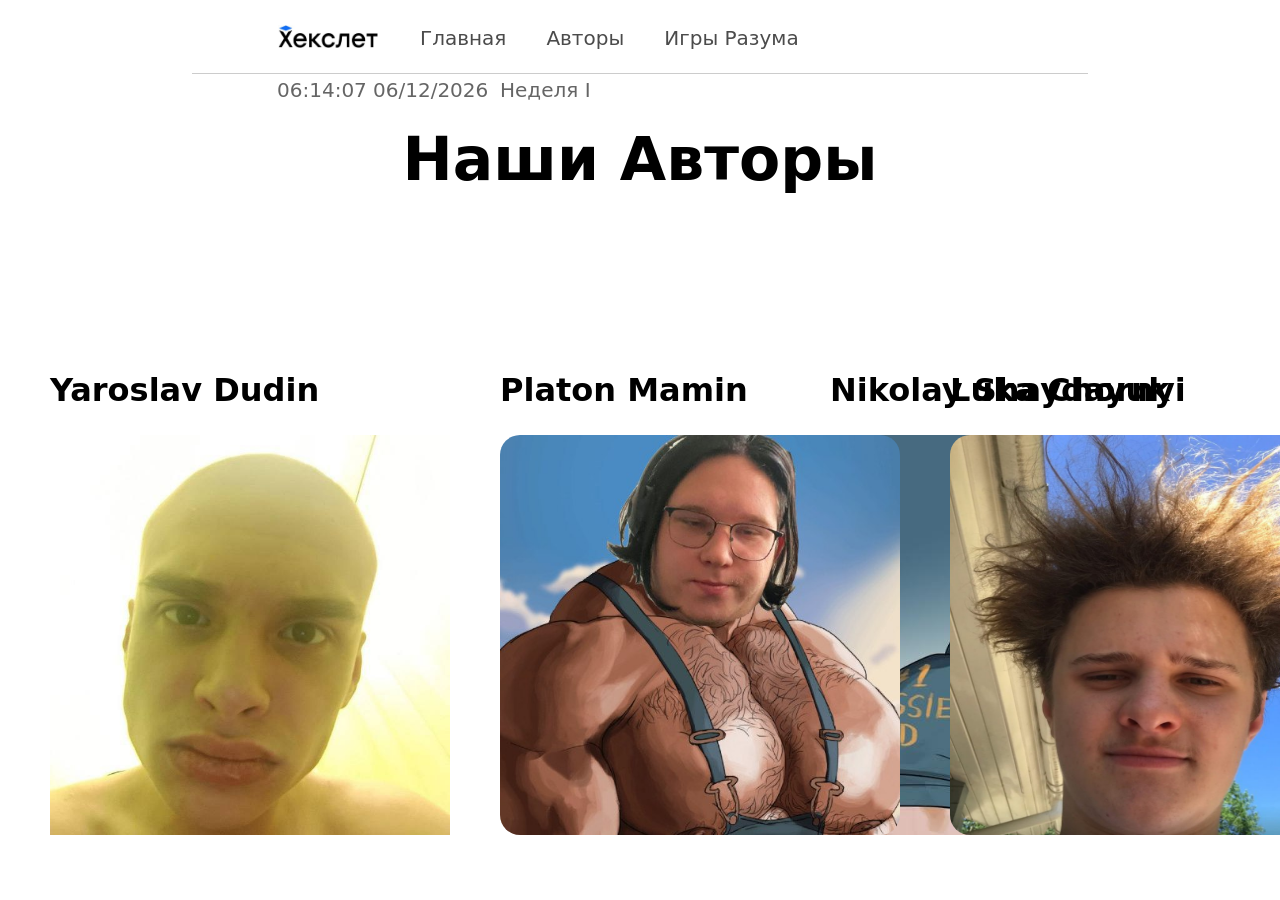
==== Создать папку/rabota/Authors.html @ d748e20a "beta 0.99" ====
<!DOCTYPE html>
<html>
<head>
    <meta charset="UTF-8">
    <meta name="viewport" content="width=device-width, initial-scale=1.0">
    <title>info.timetable</title>
    <link rel="icon" href="/foto/hex.ico" 
    type="image/x-icon">
    <link rel="stylesheet" href="./baza.css">
</head>
<body>
  
<header>
            <img src="/foto/logo.jpg" alt="Hexlet" class = "hexlet-logo">
            <nav class="menu">
              <ul>
                <li><a href="baza.html" >Главная</a></li>
                <li><a href="Authors.html" class = "toptext">Авторы</a></li>
                <li><a href="#" >Игры Разума</a></li>
              </ul>
            </nav>
            <hr class = "topSeparator">     <!--лох-->
                <div class="timeTable">
                    <script src="/Создать папку/rabota/date.js"> 
                   
                    </script>
                </div>
                <div class="weektext">
                    <script src="/Создать папку/rabota/week.js"></script>
                </div>
               
                    <script src="/Создать папку/rabota/time.js"> </script>
                <div id="clock"></div>
                <script>digitalClock();</script>
            
                    </header>
                    <body>
                        <h1 class = "authorsheader"> Наши Авторы </h1>
                        <div class = "nik">
                            <h1>Nikolay Shaydayuk</h1>
                        <img src="/foto/nikola-mashin.jpg" class = "nikpic"> 
                        </div>

                        <div class = "yarik">
                            <h1>Yaroslav Dudin</h1>
                            <img src="/foto/yar-toul.jpg" class = "yarikpic"> 
                            </div>

                            <div class = "platon">
                                <h1>Platon Mamin</h1>
                                <img src="/foto/platon-mashin.jpg" class = "platonpic"> 
                                </div>

                                <div class = "luk">
                                    <h1>Luka Chornyi</h1>
                                    <img src="/foto/Без имени.jpeg" class = "lukpic"> 
                                    </div>
                    </body>
---- Создать папку/rabota/baza.css ----
html{
  line-height: 1.5;
    font-weight: 400;
    font-family:system-ui, -apple-system, BlinkMacSystemFont, 'Segoe UI', Roboto, Oxygen, Ubuntu, Cantarell, 'Open Sans', 'Helvetica Neue', sans-serif;
    margin: 0 0 0 0;
    height: fit-content;
    width: 100vw;
    /* background-image:url(https://i.pinimg.com/originals/3e/b5/73/3eb5737b2e9660e44038307cef9103c6.gif); */
    
  
}
header{
  box-sizing: border-box;
  height: fit-content;
  }
body {
    font-family:system-ui, -apple-system, BlinkMacSystemFont, 'Segoe UI', Roboto, Oxygen, Ubuntu, Cantarell, 'Open Sans', 'Helvetica Neue', sans-serif;
    margin: 0;
    padding: 0;
    box-sizing: border-box;
    line-height: 1.5;
    font-weight: 400;
    height:fit-content;
    width: 100vw;
    /* -webkit-transform: rotate(5000deg);
    -webkit-transition-property: all;
    -webkit-transition-duration: 500s; */

  }
.side-1{
width: 50vw;
height: fit-content;
position: absolute;
left: 0;
  }
.side-2{
width: 50vw;
height:fit-content;
position: absolute;
right: 0;

}

.timeTable{
    font-size: 20px;
    position: absolute;
    top:75px;
    left: 373px;
    opacity: 0.6;
}  
#clock{
  font-size: 20px;
  position: absolute;
  top:75px;
  left: 277px;
  opacity: 0.6;
  
  }
.weektext{
  font-size: 20px;
  position: absolute;
  top:75px;
  left: 500px;
  opacity: 0.6;
}
.hexlet-logo{
width: 100px; 
height: 23px;  
margin-top: 25px;
display: inline;
margin-left: 278px ;
margin-bottom: 10px;
}
.topSeparator{
  width: 70%;
}
.middleSeparator{
margin-top: 20px;
width:95%;
margin-left: 27px;
}

hr{
  border: none;
  opacity: 0.2;
  height: 0px;
  border-top: 1px solid black;
}

h2 {
  text-align: center;
  margin-top: 120px;
}
#group-schedule{
  display: flex;
  flex-direction: row; 
  height: fit-content;
  width: fit-content;
  margin-top: 15px;
  justify-content: space-evenly;
  margin-left: auto;
  margin-right: auto;
}
  button{
    border-radius: 10px;
    font-size:20px;
    border:none;
    width: 170px;
    height: 300px;
    margin-top: 10px;
    margin-left: 10px;
    -webkit-box-shadow: 0px 0px 8px 0px rgba(34, 60, 80, 0.2) inset;
    -moz-box-shadow: 0px 0px 8px 0px rgba(34, 60, 80, 0.2) inset;
    box-shadow: 0px 0px 8px 0px rgba(34, 60, 80, 0.2) inset;
    background-color: white;

  }
  button:hover{
    -webkit-box-shadow: 0px 0px 14px 9px rgba(0, 0, 0, 0.19);
-moz-box-shadow: 0px 0px 14px 9px rgba(0, 0, 0, 0.19);
box-shadow: 0px 0px 14px 9px rgba(0, 0, 0, 0.19);
    }

  .menu {
position: absolute;
left: 400px;
top:23px;

  }
  
  .menu ul {
    list-style-type: none;
    margin: 0;
    padding: 0;
    display: flex;
    justify-content: center;
  }
  
  .menu li {
    margin: 0 20px;
  }
  .menu a {
    color: #000000;
    text-decoration: none;
    border-bottom: 2px solid transparent;
    font-size: 20px;
    opacity: 0.7;
  }
  .menu a:hover {
    border-bottom-color: #333;
  }
  
  @media (max-width: 768px) {
    .menu li {
      margin: 0 10px;
    }
  }

  .time {
    font-size: 30px;
  }
.modal {
  display: none; /* Hidden by default */
  position: fixed; /* Stay in place */
  z-index: 1; /* Sit on top */
  left: 0;
  top: 0;
  width: 100%; /* Full width */
  height: 100%; /* Full height */
  overflow: auto; /* Enable scroll if needed */
backdrop-filter: blur(15px);
}
/* Modal Content/Box */
.modal-content {
  margin: 15% auto;
  padding: 20px;
  width: 50%;
  height: fit-content;
  border-radius: 5px;
  background-color: white;
  -webkit-box-shadow: 0px 0px 8px 0px rgba(34, 60, 80, 0.2) inset;
  -moz-box-shadow: 0px 0px 8px 0px rgba(34, 60, 80, 0.2) inset;
  box-shadow: 0px 0px 8px 0px rgba(34, 60, 80, 0.2) inset;
}
.container {
  display: flex;
  justify-content: space-evenly;
  flex-direction: row;
  grid-column-gap: 10px;
  position: relative;
  margin-top: 20px;
  margin-left: 20px;
  margin-right: 10px;

}

.schedule-item {
  width:170px;
  margin-bottom: 10px;
  
  background-color: #fff;
  border-radius: 10px;
  height: 130px;
padding: 20px;
  -webkit-box-shadow: 0px 0px 8px 0px rgba(34, 60, 80, 0.2) inset;
  -moz-box-shadow: 0px 0px 8px 0px rgba(34, 60, 80, 0.2) inset;
  box-shadow: 0px 0px 8px 0px rgba(34, 60, 80, 0.2) inset;
}
 .schedule-item:hover {
  -webkit-box-shadow: 0px 0px 14px 9px rgba(0, 0, 0, 0.19);
  -moz-box-shadow: 0px 0px 14px 9px rgba(0, 0, 0, 0.19);
  box-shadow: 0px 0px 14px 9px rgba(0, 0, 0, 0.19);
 } 

.schedule-item h3 {
  font-size: 24px;
  font-weight: bold;
  margin-bottom: 10px;
}

.schedule-item p {
  font-size: 18px;
  color: #333;
}
  

#game-board {
  margin-top: 150px;
  margin-left: 120px;
  --cell-size: 15vmin;
  --cell-gap: 2vmin;
  position: relative;
  display: grid;
  grid-template-columns: repeat(4, var(--cell-size));
  grid-template-rows: repeat(4, var(--cell-size));
  gap: var(--cell-gap);
  border-radius: 1vmin;
}
.cell {
  background-color: #444;
  border-radius: 1vmin;
}

.tile {
  --y:2 ;
  --x:2 ;
  position: absolute;
  top: calc(var(--y) * (var(--cell-size) + var(--cell-gap)));
  left: calc(var(--x) * (var(--cell-size) + var(--cell-gap)));
  display: flex;
  justify-content: center;
  align-items: center;
  width: 15vmin;
  height: 15vmin;
  border-radius: 1vmin;
  font-family: Arial, Helvetica, sans-serif;
  font-size: 7.5vmin;
  font-weight: bold;
  background-color: hsl(25, 60%, var(--bg-lightness));
  color: hsl(25, 25%, var(--text-lightness));
  transition: 100ms;
  animation: show 200ms;
}

@keyframes show {
  0% {
    opacity: 0.5;
    transform: scale(0);
  }
}
  
.yarik{
position: absolute;
left: 0;
margin-top: 100px;
margin-left: 50px;
animation: 1s ease-out 0s 1 slideInFromLeft;
}

.nik{
position: absolute;
right: 0;
margin-top: 100px;
margin-right: 50px;
animation: 5s ease-out 0s 1 slideInFromTop;

}

.platon{
position: absolute;
margin-left: 500px;
margin-top: 100px;
animation: 1s ease-out 0s 1 slideInFromBottom;
}

.luk{
  position: absolute;
  margin-left: 950px;
  margin-top: 100px;
  animation: 1s ease-out 0s 1 slideInFromRight;
}

.yarikpic{
  width: 400px;
  height: 400px;

}
.nikpic{
  width: 400px;
  height: 400px;
  border-radius: 20px;
}

.lukpic{
  width: 400px;
height: 400px;
border-radius: 20px;
}
.platonpic{
width: 400px;
height: 400px;
border-radius: 20px;
}

.authorsheader{
  text-align: center;
  font-size: 60px;
}

@keyframes slideInFromTop {
  0% {
    transform: translateY(-100%);
  }
  100% {
    transform: translateX(0);
  }
}

@keyframes slideInFromLeft {
  0% {
    transform: translateX(-1000%);
  }
  100% {
    transform: translateX(0);
  }
}

@keyframes slideInFromRight {
  0% {
    transform: translateX(1000%);
  }
  100% {
    transform: translateX(0);
  }
}

@keyframes slideInFromBottom {
  0% {
    transform: translateY(1000%);
  }
  100% {
    transform: translateX(0);
  }
}
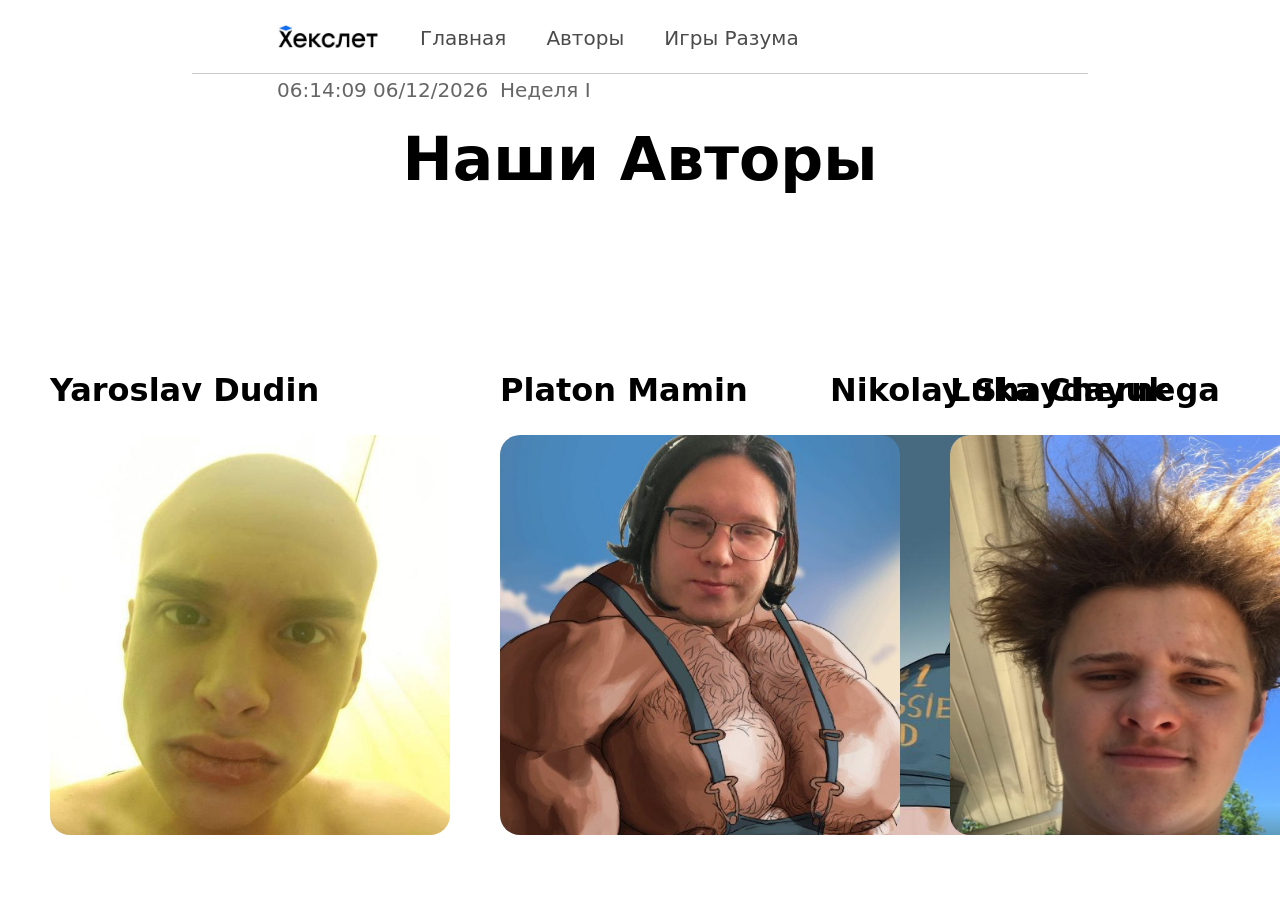
==== commit 1660f351: "beta 0.999" ====
--- a/Создать папку/rabota/Authors.html
+++ b/Создать папку/rabota/Authors.html
@@ -52,7 +52,7 @@
                                 </div>
 
                                 <div class = "luk">
-                                    <h1>Luka Chornyi</h1>
-                                    <img src="/foto/Без имени.jpeg" class = "lukpic"> 
+                                    <h1>Luka Chernega</h1>
+                                    <img src="/foto/luka.jpeg" class = "lukpic"> 
                                     </div>
                     </body>
--- a/Создать папку/rabota/baza.css
+++ b/Создать папку/rabota/baza.css
@@ -274,7 +274,7 @@
 left: 0;
 margin-top: 100px;
 margin-left: 50px;
-animation: 1s ease-out 0s 1 slideInFromLeft;
+animation:slide1 5s;
 }
 
 .nik{
@@ -282,28 +282,27 @@
 right: 0;
 margin-top: 100px;
 margin-right: 50px;
-animation: 5s ease-out 0s 1 slideInFromTop;
-
+animation:slide2 4s;
 }
 
 .platon{
 position: absolute;
 margin-left: 500px;
 margin-top: 100px;
-animation: 1s ease-out 0s 1 slideInFromBottom;
+animation:slide3 5s;
 }
 
 .luk{
   position: absolute;
   margin-left: 950px;
   margin-top: 100px;
-  animation: 1s ease-out 0s 1 slideInFromRight;
+  animation:slide4 7s;
 }
 
 .yarikpic{
   width: 400px;
   height: 400px;
-
+  border-radius: 20px;
 }
 .nikpic{
   width: 400px;
@@ -325,40 +324,60 @@
 .authorsheader{
   text-align: center;
   font-size: 60px;
-}
-
-@keyframes slideInFromTop {
-  0% {
-    transform: translateY(-100%);
-  }
+  animation: slide1 3s;
+}
+
+@keyframes slide1 {
+  0% {
+    transform: translateY(-200%) translateX(-200%) rotate(3600deg);
+  }
+  50%{
+transform: translateY(100%) translateX(100%) rotate(-3600deg);
+  }  
+
   100% {
-    transform: translateX(0);
-  }
-}
-
-@keyframes slideInFromLeft {
-  0% {
-    transform: translateX(-1000%);
+    transform: translateY(0);
+  }
+}
+
+@keyframes slide2 {
+  0% {
+    transform: translateY(-750%);
+  }
+  25%{
+    transform: translateY(750%);
+  }
+  50%{
+    transform: translateY(-500%);
   }
   100% {
-    transform: translateX(0);
-  }
-}
-
-@keyframes slideInFromRight {
-  0% {
-    transform: translateX(1000%);
+    transform: translateY(0);
+  }
+}
+
+@keyframes slide3 {
+  0% {
+    transform:translateY(-100%) translateX(-200%);
+  }
+  25%{
+    transform:translateY(-100%) translateX(50%) rotateZ(45deg);
   }
   100% {
-    transform: translateX(0);
-  }
-}
-
-@keyframes slideInFromBottom {
-  0% {
-    transform: translateY(1000%);
+  }
+}
+
+@keyframes slide4 {
+  0% {
+    transform: translateX(400%) rotateZ(180deg);
+  }
+  25%{
+  transform:translateX(0%) rotateZ(170deg);  
+  }
+  50%{
+    transform:translateX(-20%) rotateZ(-180deg);  
   }
   100% {
-    transform: translateX(0);
-  }
-}+    transform: rotateZ(0deg);
+  }
+}
+                         
